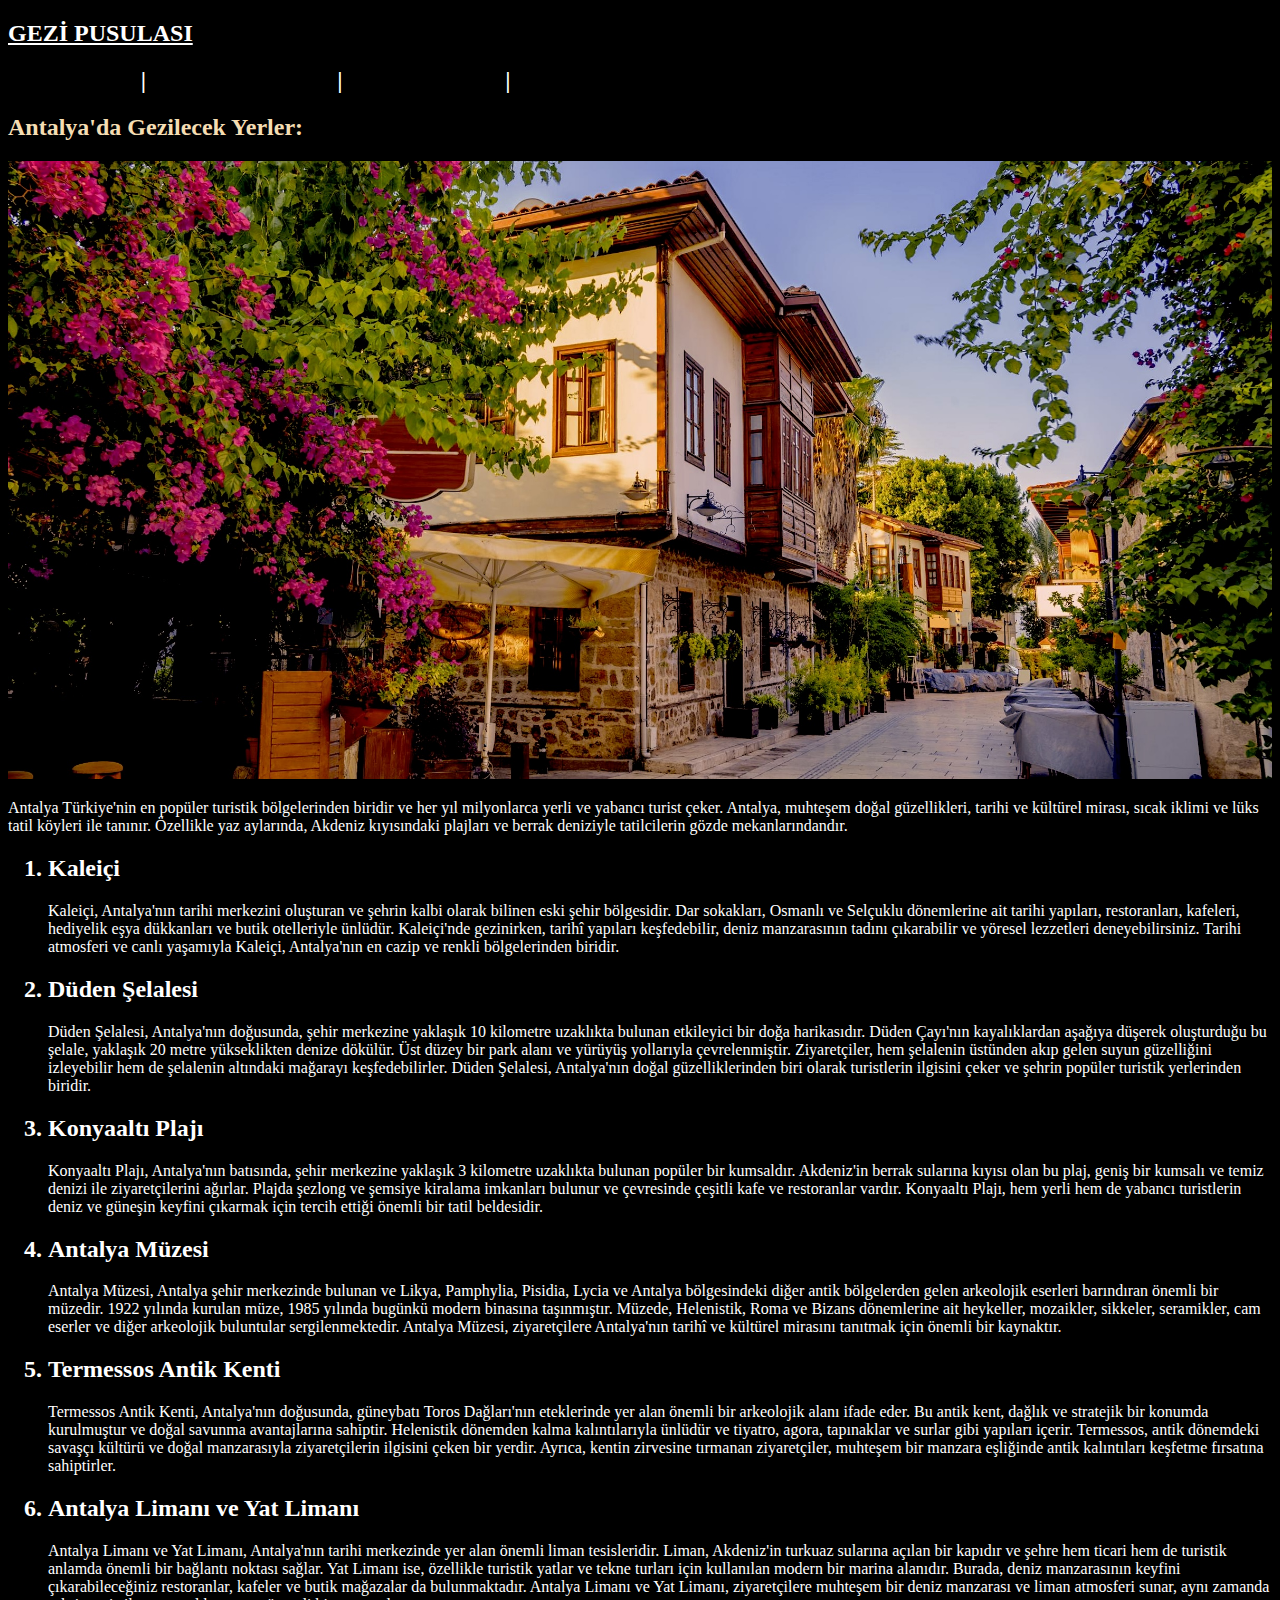
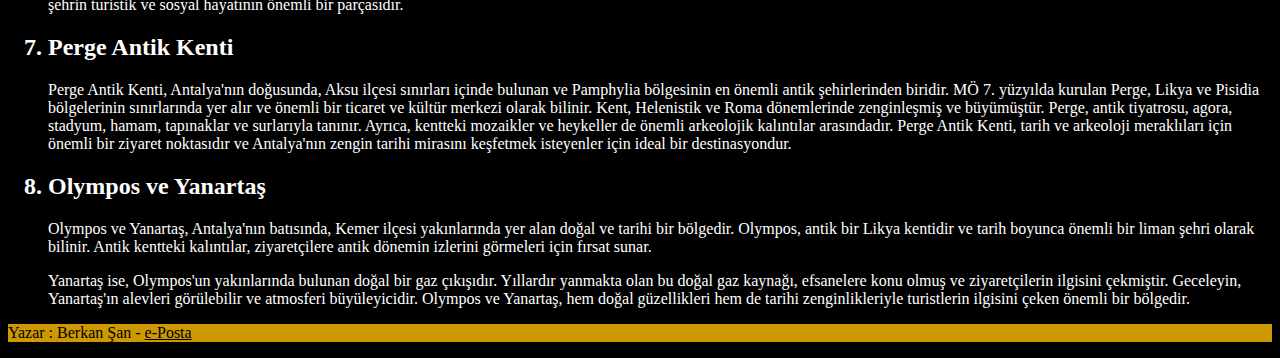
==== Antalya Gezilecek Yerler.html @ 783f5120 "Add files via upload" ====
<!DOCTYPE html>
<html lang="tr">
<head>
    <meta charset="UTF-8">
    <meta name="viewport" content="width=device-width, initial-scale=1.0">
    <title>GEZİ PUSULASI.com</title>
    <link rel="stylesheet" href="antalya-gezilecek-yerle.css">
</head>
<body>
<style>
body {
    background-color: black;
    
}
</style>   
<section> 
    <div>
        <!--SİTE ADI-->
        
        <nav id="üst-navbar">
            <h2 style="color: white;">
            <a href="index.html" style="color:white;">GEZİ PUSULASI</h1>
            </h2>
            <h2 style="color: white;">
            <a href="index.html" style="color: black;">ANASAYFA</a> |
            <a href="KATAGORİLER.HTML" style="color: black;;">KATAGORİLER</a> |
            <a href="REHBERLER.HTML" style="color:  black">REHBERLER</a> |
            <a href="İLETİŞİM.HTML" style="color: black;">İLETİŞİM</a>
            </h2>
        </nav>
    </div>

<article>
<!--KONU BAŞLIĞI-->
<h2 style="color:wheat">Antalya'da Gezilecek Yerler:</h2>
<img src="Antalya-görseli1.jpeg" style="max-width: 100%; height: auto;" alt="Antalya Kaleiçi">
<!--KONU-->
<p style="color: white;">Antalya Türkiye'nin en popüler turistik bölgelerinden biridir ve her yıl milyonlarca yerli ve yabancı turist çeker. Antalya, muhteşem doğal güzellikleri, tarihi ve kültürel mirası, sıcak iklimi ve lüks tatil köyleri ile tanınır. Özellikle yaz aylarında, Akdeniz kıyısındaki plajları ve berrak deniziyle tatilcilerin gözde mekanlarındandır.

    <ol style="color: white;">
        <h2><li>Kaleiçi</li></h2>
        <p>Kaleiçi, Antalya'nın tarihi merkezini oluşturan ve şehrin kalbi olarak bilinen eski şehir bölgesidir. Dar sokakları, Osmanlı ve Selçuklu dönemlerine ait tarihi yapıları, restoranları, kafeleri, hediyelik eşya dükkanları ve butik otelleriyle ünlüdür. Kaleiçi'nde gezinirken, tarihî yapıları keşfedebilir, deniz manzarasının tadını çıkarabilir ve yöresel lezzetleri deneyebilirsiniz. Tarihi atmosferi ve canlı yaşamıyla Kaleiçi, Antalya'nın en cazip ve renkli bölgelerinden biridir.</p>
        <h2><li>Düden Şelalesi</li></h2>
        <p>Düden Şelalesi, Antalya'nın doğusunda, şehir merkezine yaklaşık 10 kilometre uzaklıkta bulunan etkileyici bir doğa harikasıdır. Düden Çayı'nın kayalıklardan aşağıya düşerek oluşturduğu bu şelale, yaklaşık 20 metre yükseklikten denize dökülür. Üst düzey bir park alanı ve yürüyüş yollarıyla çevrelenmiştir. Ziyaretçiler, hem şelalenin üstünden akıp gelen suyun güzelliğini izleyebilir hem de şelalenin altındaki mağarayı keşfedebilirler. Düden Şelalesi, Antalya'nın doğal güzelliklerinden biri olarak turistlerin ilgisini çeker ve şehrin popüler turistik yerlerinden biridir.</p>
        <h2><li>Konyaaltı Plajı</li></h2>
        <p>Konyaaltı Plajı, Antalya'nın batısında, şehir merkezine yaklaşık 3 kilometre uzaklıkta bulunan popüler bir kumsaldır. Akdeniz'in berrak sularına kıyısı olan bu plaj, geniş bir kumsalı ve temiz denizi ile ziyaretçilerini ağırlar. Plajda şezlong ve şemsiye kiralama imkanları bulunur ve çevresinde çeşitli kafe ve restoranlar vardır. Konyaaltı Plajı, hem yerli hem de yabancı turistlerin deniz ve güneşin keyfini çıkarmak için tercih ettiği önemli bir tatil beldesidir.</p>
        <h2><li>Antalya Müzesi</li></h2>
        <p>Antalya Müzesi, Antalya şehir merkezinde bulunan ve Likya, Pamphylia, Pisidia, Lycia ve Antalya bölgesindeki diğer antik bölgelerden gelen arkeolojik eserleri barındıran önemli bir müzedir. 1922 yılında kurulan müze, 1985 yılında bugünkü modern binasına taşınmıştır. Müzede, Helenistik, Roma ve Bizans dönemlerine ait heykeller, mozaikler, sikkeler, seramikler, cam eserler ve diğer arkeolojik buluntular sergilenmektedir. Antalya Müzesi, ziyaretçilere Antalya'nın tarihî ve kültürel mirasını tanıtmak için önemli bir kaynaktır.</p>
        <h2><li>Termessos Antik Kenti</li></h2>
        <p>Termessos Antik Kenti, Antalya'nın doğusunda, güneybatı Toros Dağları'nın eteklerinde yer alan önemli bir arkeolojik alanı ifade eder. Bu antik kent, dağlık ve stratejik bir konumda kurulmuştur ve doğal savunma avantajlarına sahiptir. Helenistik dönemden kalma kalıntılarıyla ünlüdür ve tiyatro, agora, tapınaklar ve surlar gibi yapıları içerir. Termessos, antik dönemdeki savaşçı kültürü ve doğal manzarasıyla ziyaretçilerin ilgisini çeken bir yerdir. Ayrıca, kentin zirvesine tırmanan ziyaretçiler, muhteşem bir manzara eşliğinde antik kalıntıları keşfetme fırsatına sahiptirler.</p>
        <h2><li>Antalya Limanı ve Yat Limanı</li></h2>
        <p>Antalya Limanı ve Yat Limanı, Antalya'nın tarihi merkezinde yer alan önemli liman tesisleridir. Liman, Akdeniz'in turkuaz sularına açılan bir kapıdır ve şehre hem ticari hem de turistik anlamda önemli bir bağlantı noktası sağlar. Yat Limanı ise, özellikle turistik yatlar ve tekne turları için kullanılan modern bir marina alanıdır. Burada, deniz manzarasının keyfini çıkarabileceğiniz restoranlar, kafeler ve butik mağazalar da bulunmaktadır. Antalya Limanı ve Yat Limanı, ziyaretçilere muhteşem bir deniz manzarası ve liman atmosferi sunar, aynı zamanda şehrin turistik ve sosyal hayatının önemli bir parçasıdır.</p>
        <h2><li>Perge Antik Kenti</li></h2>
        <p>Perge Antik Kenti, Antalya'nın doğusunda, Aksu ilçesi sınırları içinde bulunan ve Pamphylia bölgesinin en önemli antik şehirlerinden biridir. MÖ 7. yüzyılda kurulan Perge, Likya ve Pisidia bölgelerinin sınırlarında yer alır ve önemli bir ticaret ve kültür merkezi olarak bilinir. Kent, Helenistik ve Roma dönemlerinde zenginleşmiş ve büyümüştür. Perge, antik tiyatrosu, agora, stadyum, hamam, tapınaklar ve surlarıyla tanınır. Ayrıca, kentteki mozaikler ve heykeller de önemli arkeolojik kalıntılar arasındadır. Perge Antik Kenti, tarih ve arkeoloji meraklıları için önemli bir ziyaret noktasıdır ve Antalya'nın zengin tarihi mirasını keşfetmek isteyenler için ideal bir destinasyondur.</p>
        <h2><li>Olympos ve Yanartaş</li></h2>
        <p>Olympos ve Yanartaş, Antalya'nın batısında, Kemer ilçesi yakınlarında yer alan doğal ve tarihi bir bölgedir. Olympos, antik bir Likya kentidir ve tarih boyunca önemli bir liman şehri olarak bilinir. Antik kentteki kalıntılar, ziyaretçilere antik dönemin izlerini görmeleri için fırsat sunar.<br>
        <p></p>
        <p>Yanartaş ise, Olympos'un yakınlarında bulunan doğal bir gaz çıkışıdır. Yıllardır yanmakta olan bu doğal gaz kaynağı, efsanelere konu olmuş ve ziyaretçilerin ilgisini çekmiştir. Geceleyin, Yanartaş'ın alevleri görülebilir ve atmosferi büyüleyicidir. Olympos ve Yanartaş, hem doğal güzellikleri hem de tarihi zenginlikleriyle turistlerin ilgisini çeken önemli bir bölgedir.
        </p>
        
    </ol>
    
</p>

</article>

<div style="background-color:rgb(206, 153, 0);">
<!--ALT BİLGİ-->
<footer>
    <p style="color: black;"> Yazar : Berkan Şan - <a href="mailto:berkansan5234@gmail.com" style="color: black;">e-Posta</a></p>
</footer>
</div>
    
</body>
</html>
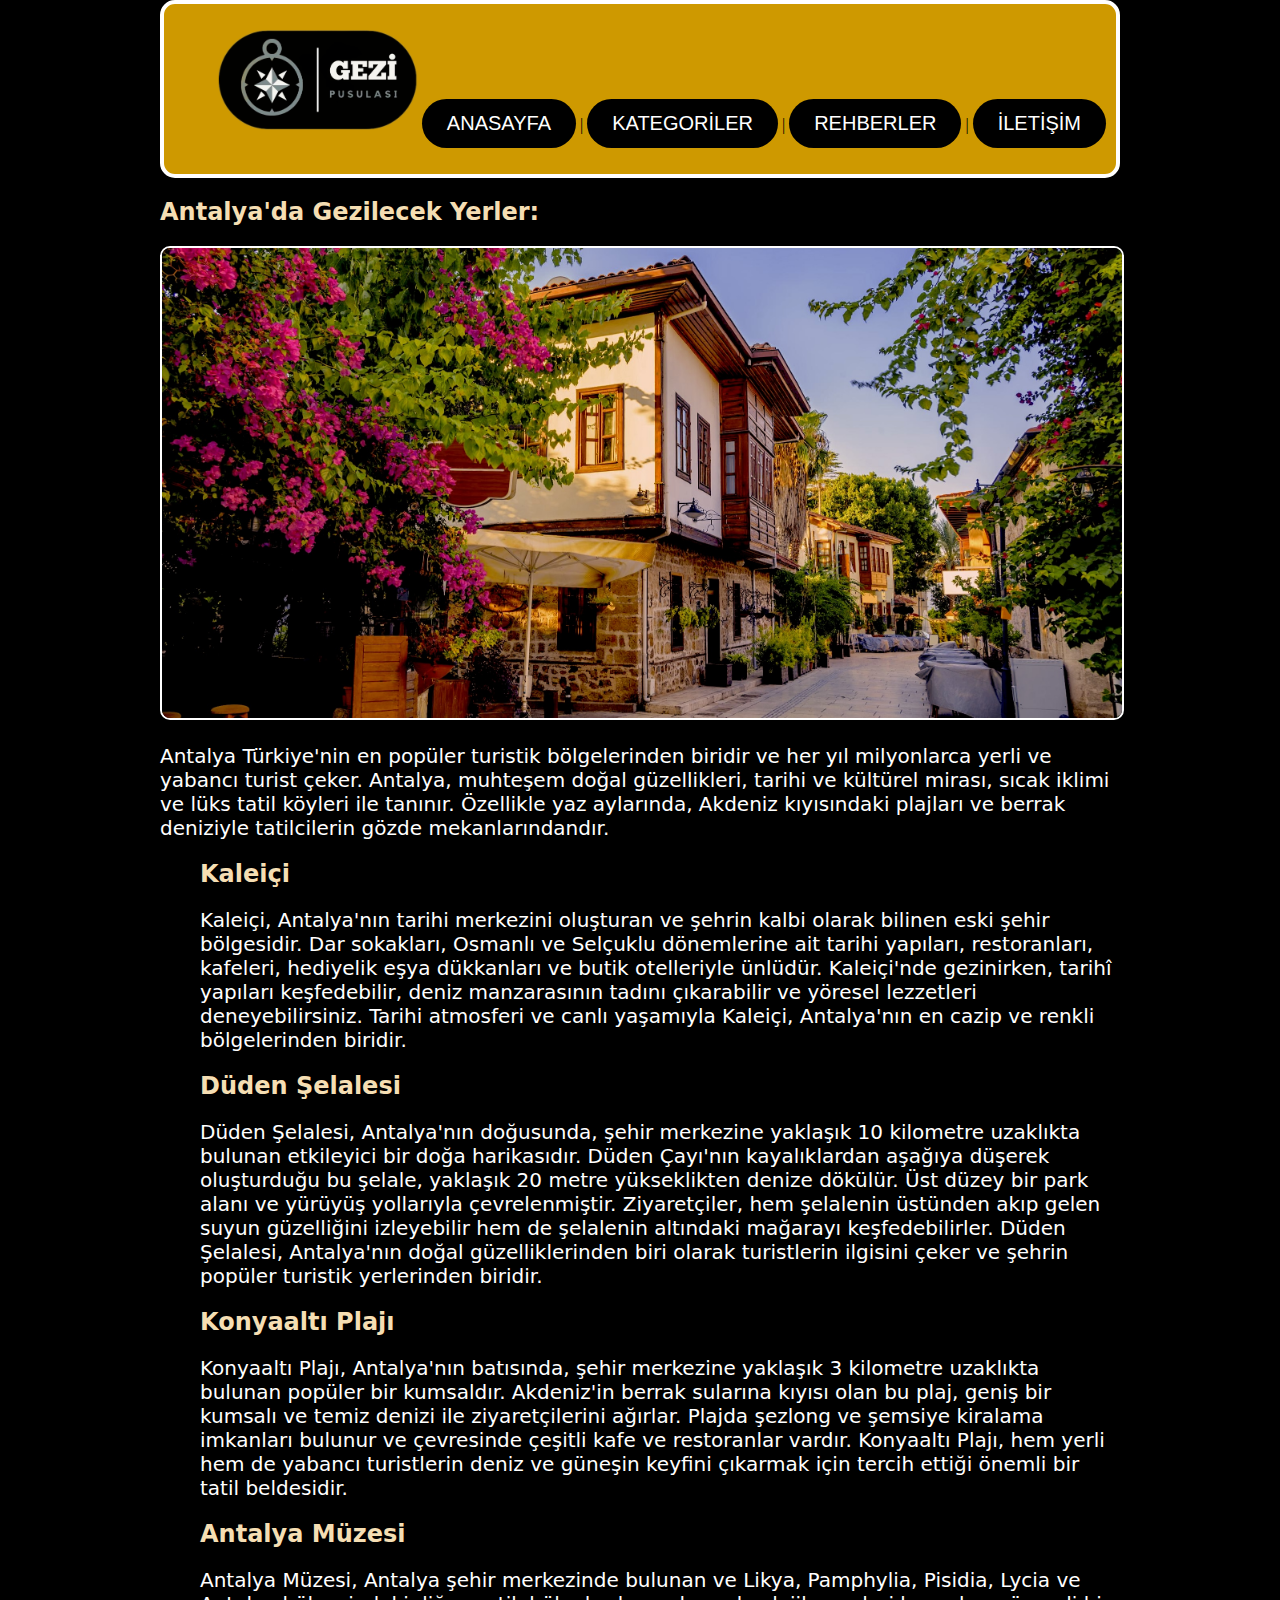
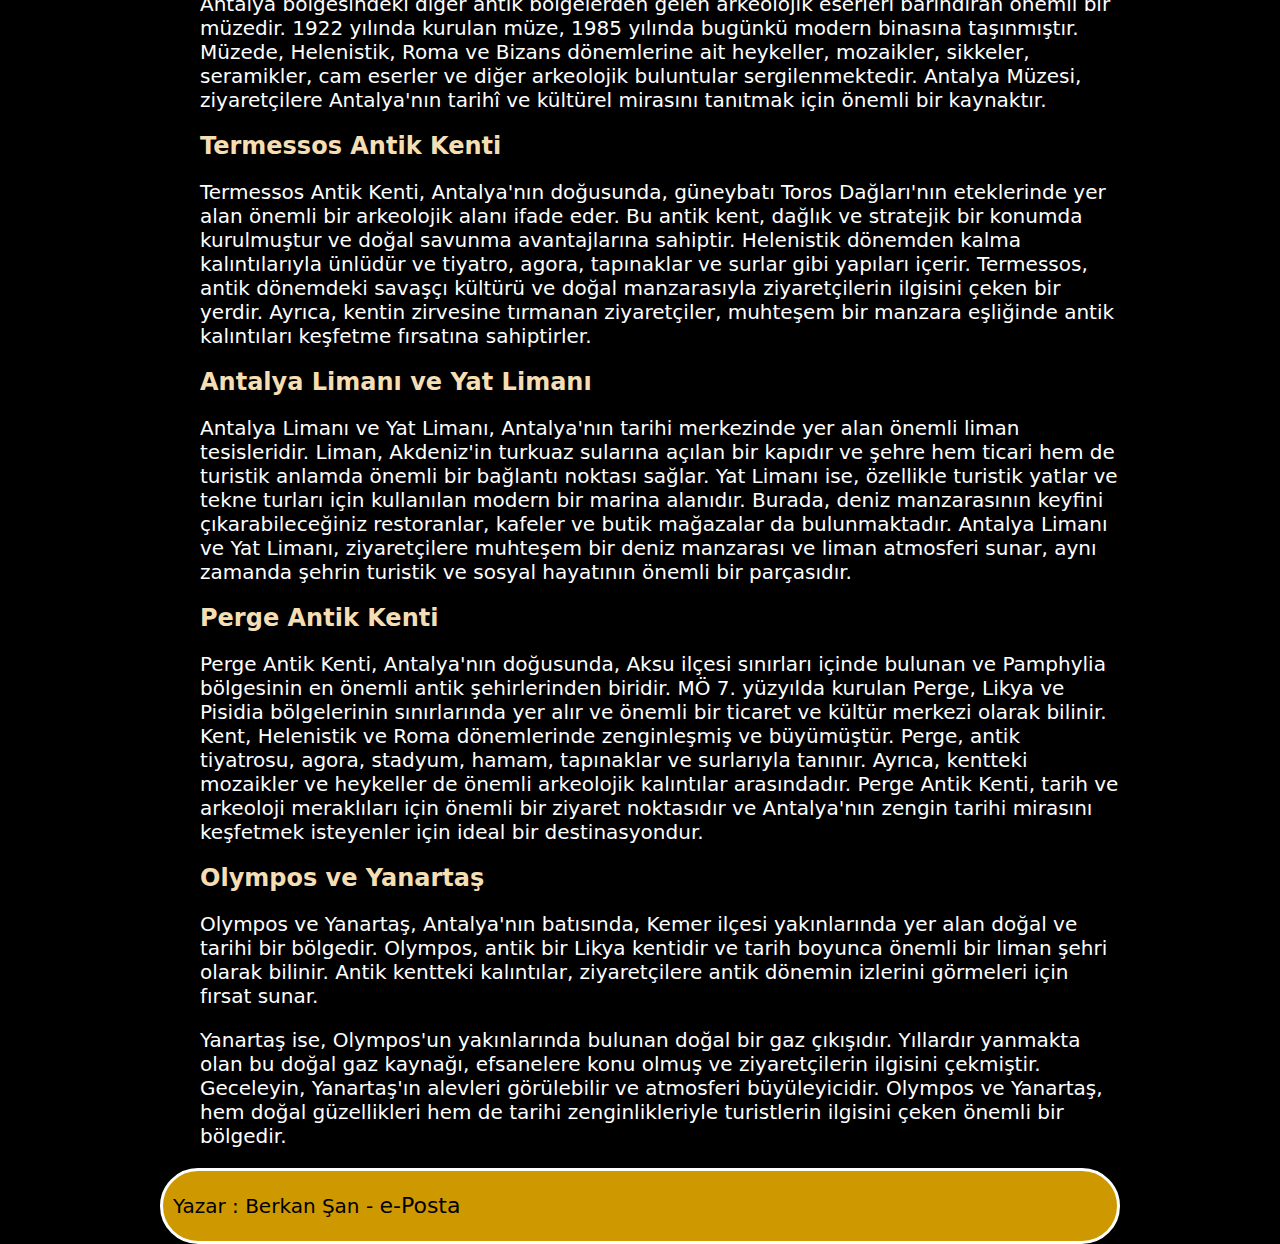
==== commit 72f9b40a: "Add files via upload" ====
--- a/Antalya Gezilecek Yerler.html
+++ b/Antalya Gezilecek Yerler.html
@@ -5,6 +5,7 @@
     <meta name="viewport" content="width=device-width, initial-scale=1.0">
     <title>GEZİ PUSULASI.com</title>
     <link rel="stylesheet" href="antalya-gezilecek-yerle.css">
+    <link rel="stylesheet" href="genel.css">
 </head>
 <body>
 <style>
@@ -18,22 +19,22 @@
         <!--SİTE ADI-->
         
         <nav id="üst-navbar">
-            <h2 style="color: white;">
-            <a href="index.html" style="color:white;">GEZİ PUSULASI</h1>
-            </h2>
-            <h2 style="color: white;">
-            <a href="index.html" style="color: black;">ANASAYFA</a> |
-            <a href="KATAGORİLER.HTML" style="color: black;;">KATAGORİLER</a> |
-            <a href="REHBERLER.HTML" style="color:  black">REHBERLER</a> |
-            <a href="İLETİŞİM.HTML" style="color: black;">İLETİŞİM</a>
-            </h2>
+            <ul>
+             <li><img src="logogezi.png" id="logo"></li>
+             <li><button onclick="document.location='index.html'">ANASAYFA</button></li> |
+             <li><button onclick="document.location='KATAGORİLER.HTML'">KATEGORİLER</button></li> |
+             <button onclick="document.location='REHBERLER.HTML'">REHBERLER</button> |
+             <button onclick="document.location='İLETİŞİM.HTML'">İLETİŞİM</button>   
+            </ul>
+            
         </nav>
     </div>
 
+</section>
 <article>
 <!--KONU BAŞLIĞI-->
 <h2 style="color:wheat">Antalya'da Gezilecek Yerler:</h2>
-<img src="Antalya-görseli1.jpeg" style="max-width: 100%; height: auto;" alt="Antalya Kaleiçi">
+<img src="Antalya-görseli1.jpeg" style="max-width: 100%; height: auto;" alt="Antalya Kaleiçi" id="görsel">
 <!--KONU-->
 <p style="color: white;">Antalya Türkiye'nin en popüler turistik bölgelerinden biridir ve her yıl milyonlarca yerli ve yabancı turist çeker. Antalya, muhteşem doğal güzellikleri, tarihi ve kültürel mirası, sıcak iklimi ve lüks tatil köyleri ile tanınır. Özellikle yaz aylarında, Akdeniz kıyısındaki plajları ve berrak deniziyle tatilcilerin gözde mekanlarındandır.
 
@@ -63,10 +64,10 @@
 </p>
 
 </article>
-
+<footer>
 <div style="background-color:rgb(206, 153, 0);">
 <!--ALT BİLGİ-->
-<footer>
+
     <p style="color: black;"> Yazar : Berkan Şan - <a href="mailto:berkansan5234@gmail.com" style="color: black;">e-Posta</a></p>
 </footer>
 </div>
--- a/antalya-gezilecek-yerle.css
+++ b/antalya-gezilecek-yerle.css
@@ -0,0 +1,26 @@
+h2{
+    color: wheat;
+}
+body{
+    margin:0 auto;
+    text-align:center;
+    width:960px;
+}
+
+h2{text-align: left;
+}
+
+p{
+    text-align: left;
+}
+
+#üst-navbar{
+    background-color: rgb(206, 153, 0);
+    border-style: solid;
+    border-width: 2px;
+    border-radius: 10px;
+    border-color: white;
+    text-align: right;
+    line-height: 16px;
+    padding: 10px;
+}--- a/genel.css
+++ b/genel.css
@@ -0,0 +1,94 @@
+a{
+    text-decoration:none;
+}
+a:link{color: orange; font-size: 22px;}
+a:visited{color: gray;}
+a:hover{background-color: white; cursor: hand;}
+a:active{font-size: 40px;}
+
+#logo{
+    width: 200px;
+    display: block;
+}
+
+#menü{
+    text-align: right;
+
+}
+
+#üst-navbar{
+    background-color: rgb(206, 153, 0);
+    border-style: solid;
+    border-width: 4px;
+    border-radius: 15px;
+    border-color: white;
+    text-align: right;
+    line-height: 16px;
+    padding: 10px;
+    
+}
+li {
+    display: inline-block;
+}
+
+button {
+    display: inline-block;
+    padding: 13px 25px;
+    font-size: 20px;
+    cursor: pointer;
+    text-align: center;
+    text-decoration: none;
+    outline: none;
+    color: #fff;
+    background-color: black;
+    border: none;
+    border-radius: 50px;
+    
+    
+  }
+button:hover {background-color: grey}
+        
+button:active {
+    background-color: grey;
+    box-shadow: 0 5px #666;
+    transform: translateY(4px);
+}
+footer{
+    background-color: rgb(206, 153, 0);
+    border-style: solid;
+    border-width: 3px;
+    border-radius: 50px;
+    border-color: white;
+    text-align: center;
+    line-height: 10px;
+    padding: 10px;
+    font-size: 22px;
+ 
+}
+
+h2{text-align: left;
+    font-family: system-ui, -apple-system, BlinkMacSystemFont, 'Segoe UI', Roboto, Oxygen, Ubuntu, Cantarell, 'Open Sans', 'Helvetica Neue', sans-serif;
+
+}
+
+p{
+    text-align: left;
+    font-size: 20px;
+    font-family: system-ui, -apple-system, BlinkMacSystemFont, 'Segoe UI', Roboto, Oxygen, Ubuntu, Cantarell, 'Open Sans', 'Helvetica Neue', sans-serif;
+}
+summary{
+    font-size: 20px;
+    font-family: system-ui, -apple-system, BlinkMacSystemFont, 'Segoe UI', Roboto, Oxygen, Ubuntu, Cantarell, 'Open Sans', 'Helvetica Neue', sans-serif;
+
+}
+h3{
+    font-family: system-ui, -apple-system, BlinkMacSystemFont, 'Segoe UI', Roboto, Oxygen, Ubuntu, Cantarell, 'Open Sans', 'Helvetica Neue', sans-serif;
+
+}
+
+#görsel{
+    border-color: white;
+    border-width: 2px;
+    border-style: solid;
+    border-radius: 10px;
+   }